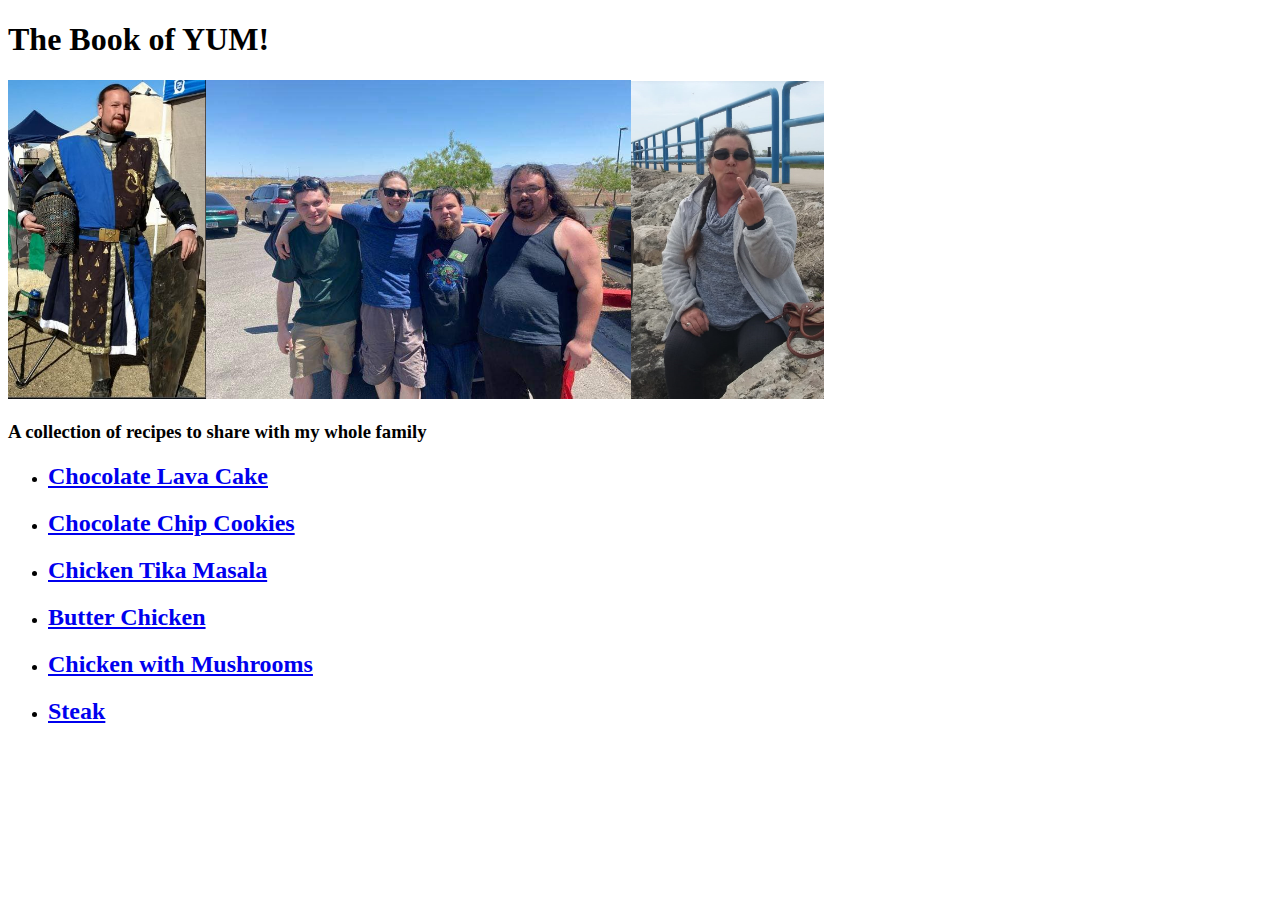
==== index.html @ ff93a286 "Add Chixmush updated index.html" ====
<!DOCTYPE html>
<html lang="en">
  <head>
    <link rel=""stylesheet" href="styles.css">
    <meta charset="UTF-8">
    <title>Terrien's Cookbook</title>
  </head>
  <body>
    <p><h1>The Book of YUM!</h1></p>
    <img src="./recipes/images/me.jpg" width="198" alt="A handsome gentleman playing dressup"><img src="./recipes/images/boys.jpg" width="425" alt="4 Johnston brothers"><img src="./recipes/images/janice.jpg" width="193" alt="the most beautiful woman in my life">
   
    <p><h3>A collection of recipes to share with my whole family</h3></p>
    <p><ul><li><a href="recipes/choclavacake.html" target="blank"><h2>Chocolate Lava Cake</h2></a></li>
        <li><a href="recipes/cookie.html" target="blank"><h2>Chocolate Chip Cookies</h2></a></li>
        <li><a href="recipes/tika.html" target="blank"><h2>Chicken Tika Masala</h2></a></li>
        <li><a href="recipes/butchix.html" target="blank"><h2>Butter Chicken</h2></a></li>
        <li><a href="recipes/portochix.html" target="blank"><h2>Chicken with Mushrooms</h2></a></li>
        <li><a href="recipes/steak.html" target="blank"><h2>Steak</h2></a></li>
        </ul>

  </body>
---- styles.css ----
/* styles.css */

div {
    color: white;
    background-color: black;
}

p {
    color: red;
    
}
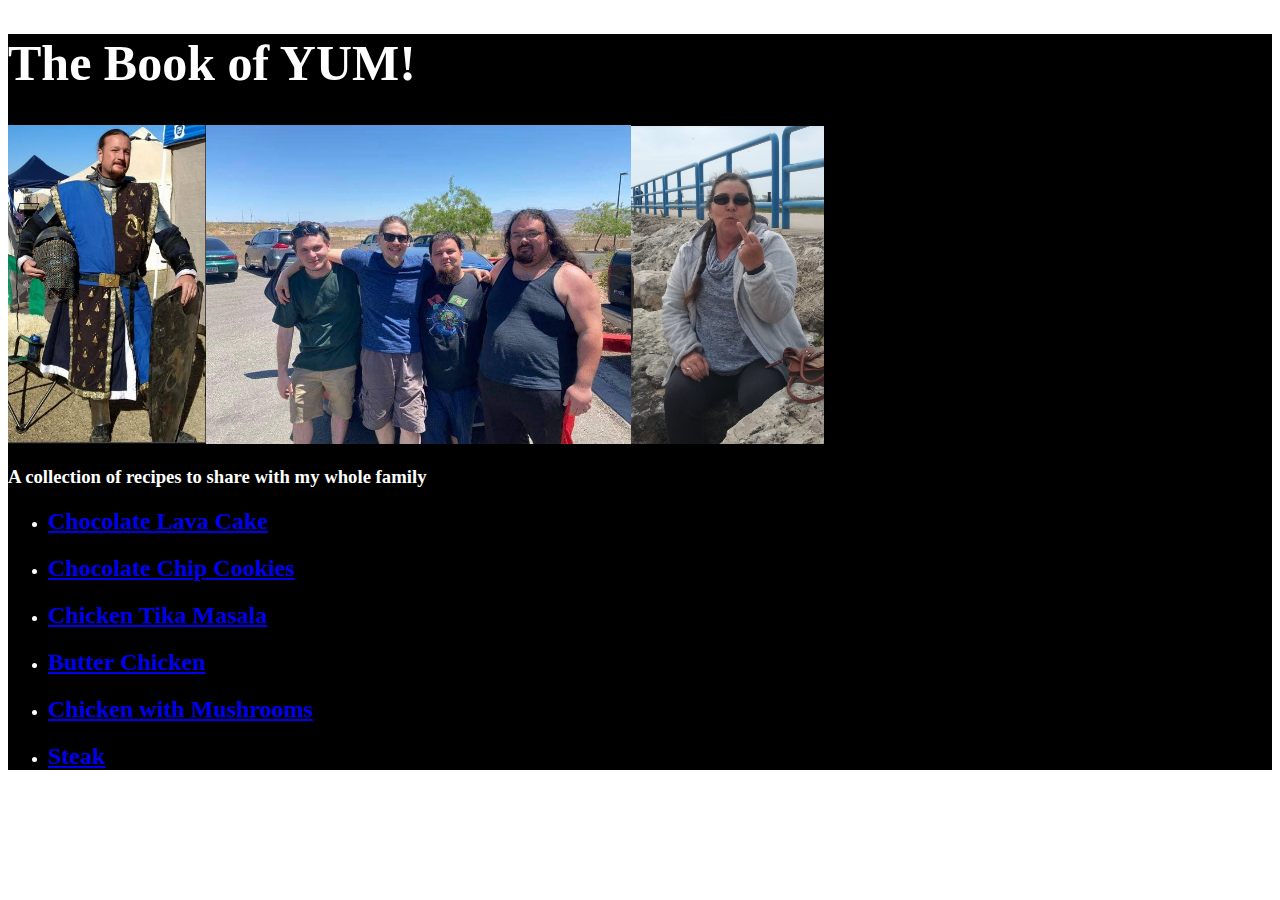
==== commit 9566fcf3: "Just a lil CSS" ====
--- a/index.html
+++ b/index.html
@@ -1,11 +1,12 @@
 <!DOCTYPE html>
 <html lang="en">
   <head>
-    <link rel=""stylesheet" href="styles.css">
+    <link rel="stylesheet" href="styles.css">
     <meta charset="UTF-8">
     <title>Terrien's Cookbook</title>
   </head>
   <body>
+    <div>
     <p><h1>The Book of YUM!</h1></p>
     <img src="./recipes/images/me.jpg" width="198" alt="A handsome gentleman playing dressup"><img src="./recipes/images/boys.jpg" width="425" alt="4 Johnston brothers"><img src="./recipes/images/janice.jpg" width="193" alt="the most beautiful woman in my life">
    
@@ -17,5 +18,7 @@
         <li><a href="recipes/portochix.html" target="blank"><h2>Chicken with Mushrooms</h2></a></li>
         <li><a href="recipes/steak.html" target="blank"><h2>Steak</h2></a></li>
         </ul>
+</p>
+  </body></html></div>
+  
 
-  </body>--- a/styles.css
+++ b/styles.css
@@ -5,7 +5,7 @@
     background-color: black;
 }
 
-p {
-    color: red;
+h1 {
+    color:white; font-size: 50px;
     
 }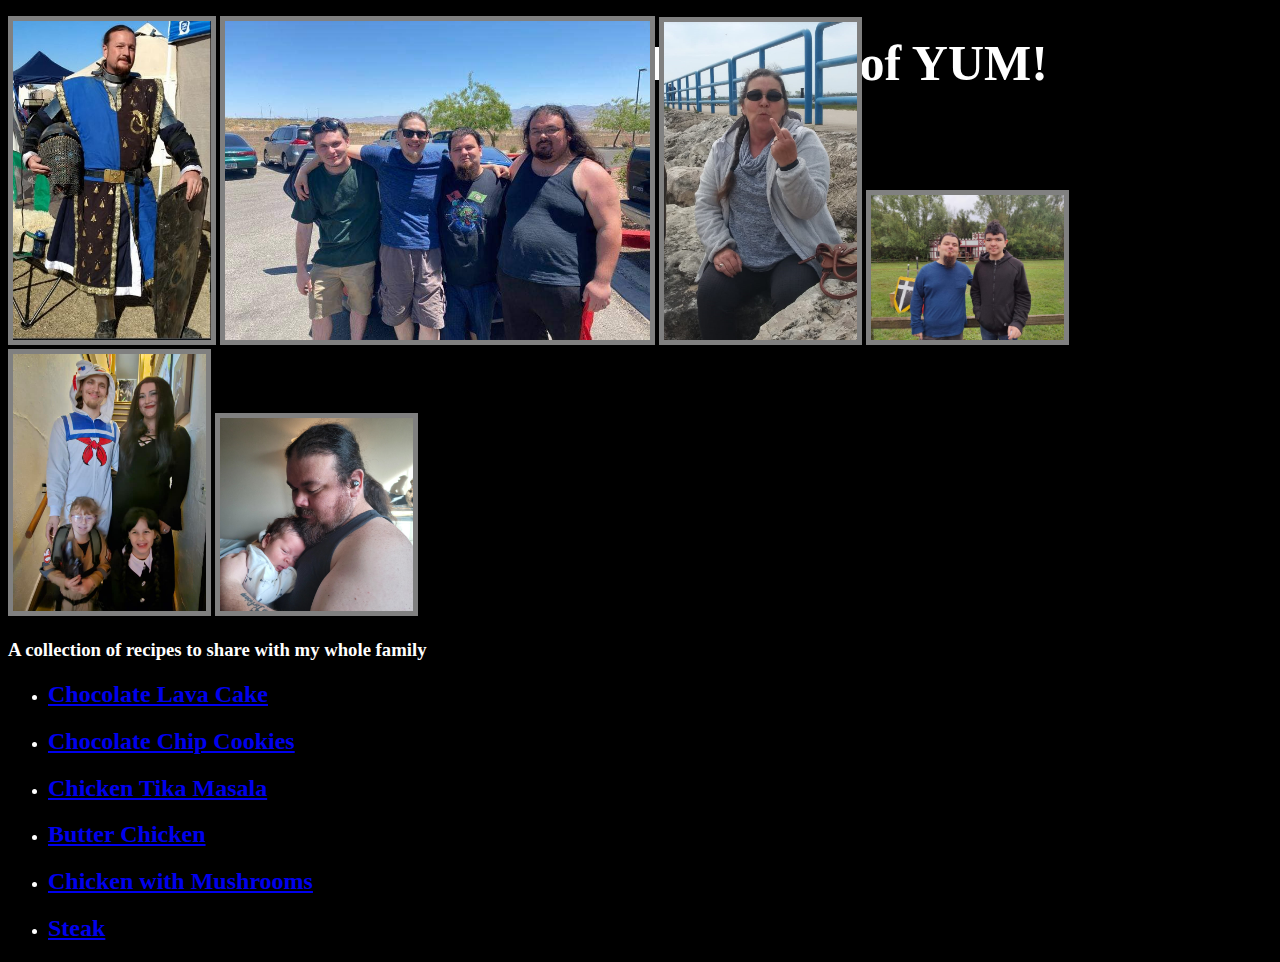
==== commit f3a1a533: "Added family pics, added hover dot color red, put in some code for later to create a shadowbox style" ====
--- a/index.html
+++ b/index.html
@@ -7,9 +7,93 @@
   </head>
   <body>
     <div>
-    <p><h1>The Book of YUM!</h1></p>
-    <img src="./recipes/images/me.jpg" width="198" alt="A handsome gentleman playing dressup"><img src="./recipes/images/boys.jpg" width="425" alt="4 Johnston brothers"><img src="./recipes/images/janice.jpg" width="193" alt="the most beautiful woman in my life">
+    <h1>The Book of YUM!</h1>
+
+    <!-- Images used to open the lightbox 
+<div class="row">
+  <div class="column">
+    <img src="./recipes/images/me.jpg" width="198" alt="A handsome gentleman playing dressup" onclick="openModal();currentSlide(1)" class="hover-shadow">
+  </div>
+  <div class="column">
+    <img src="./recipes/images/boys.jpg" width="425" alt="4 brothers fraternizing" onclick="openModal();currentSlide(2)" class="hover-shadow">
+  </div>
+  <div class="column">
+    <img src="./recipes/images/janice.jpg" width="193" alt="the most beautiful woman in my life" onclick="openModal();currentSlide(3)" class="hover-shadow">
+  </div>
+  <div class="column">
+    <img src="./recipes/images/liam.png" width="193" alt="handsome young man" onclick="openModal();currentSlide(4)" class="hover-shadow">
+  </div>
+  <div class="column">
+    <img src="./recipes/images/jkgirls.png" width="193" alt="a happy family halloween" onclick="openModal();currentSlide(5)" class="hover-shadow">
+  </div>
+  <div class="column">
+    <img src="./recipes/images/johnico.png" width="193" alt="a father and his baby son" onclick="openModal();currentSlide(6)" class="hover-shadow">
+  </div>
+</div>  -->
+
+
+    <p><img src="./recipes/images/me.jpg" width="198" alt="A handsome gentleman playing dressup">
+      <img src="./recipes/images/boys.jpg" width="425" alt="4 brothers fraternizing">
+      <img src="./recipes/images/janice.jpg" width="193" alt="the most beautiful woman in my life">
+      <img src="./recipes/images/liam.png" width="193" alt="handsome young man">
+      <img src="./recipes/images/jkgirls.png" width="193" alt="a happy family halloween">
+      <img src="./recipes/images/johnico.png" width="193" alt="a father and his baby son">
+    
+    </p>
    
+<!-- The Modal/Lightbox 
+<div id="myModal" class="modal">
+  <span class="close cursor" onclick="closeModal()">&times;</span>
+  <div class="modal-content">
+
+    <div class="mySlides">
+      <div class="numbertext">1 / 4</div>
+      <img src="img1_wide.jpg" style="width:100%">
+    </div>
+
+    <div class="mySlides">
+      <div class="numbertext">2 / 4</div>
+      <img src="img2_wide.jpg" style="width:100%">
+    </div>
+
+    <div class="mySlides">
+      <div class="numbertext">3 / 4</div>
+      <img src="img3_wide.jpg" style="width:100%">
+    </div>
+
+    <div class="mySlides">
+      <div class="numbertext">4 / 4</div>
+      <img src="img4_wide.jpg" style="width:100%">
+    </div>  -->
+
+    <!-- Next/previous controls
+    <a class="prev" onclick="plusSlides(-1)">&#10094;</a>
+    <a class="next" onclick="plusSlides(1)">&#10095;</a>
+  -->
+    <!-- Caption text 
+    <div class="caption-container">
+      <p id="caption"></p>
+    </div>
+
+    <!-- Thumbnail image controls 
+    <div class="column">
+      <img class="demo" src="img1.jpg" onclick="currentSlide(1)" alt="Nature">
+    </div>
+
+    <div class="column">
+      <img class="demo" src="img2.jpg" onclick="currentSlide(2)" alt="Snow">
+    </div>
+
+    <div class="column">
+      <img class="demo" src="img3.jpg" onclick="currentSlide(3)" alt="Mountains">
+    </div>
+
+    <div class="column">
+      <img class="demo" src="img4.jpg" onclick="currentSlide(4)" alt="Lights">
+    </div>
+  </div>
+</div> -->
+
     <p><h3>A collection of recipes to share with my whole family</h3></p>
     <p><ul><li><a href="recipes/choclavacake.html" target="blank"><h2>Chocolate Lava Cake</h2></a></li>
         <li><a href="recipes/cookie.html" target="blank"><h2>Chocolate Chip Cookies</h2></a></li>
@@ -20,5 +104,5 @@
         </ul>
 </p>
   </body></html></div>
-  
 
+
--- a/styles.css
+++ b/styles.css
@@ -5,7 +5,9 @@
     background-color: black;
 }
 
-h1 {
-    color:white; font-size: 50px;
-    
-}+h1 {color:white; font-size: 50px; position:absolute; Left: 50%; top: 0%; }
+
+img {border: 5px solid grey; position:relative; top: 20%}
+body {background-color: black;}
+
+li:hover {color: red;}
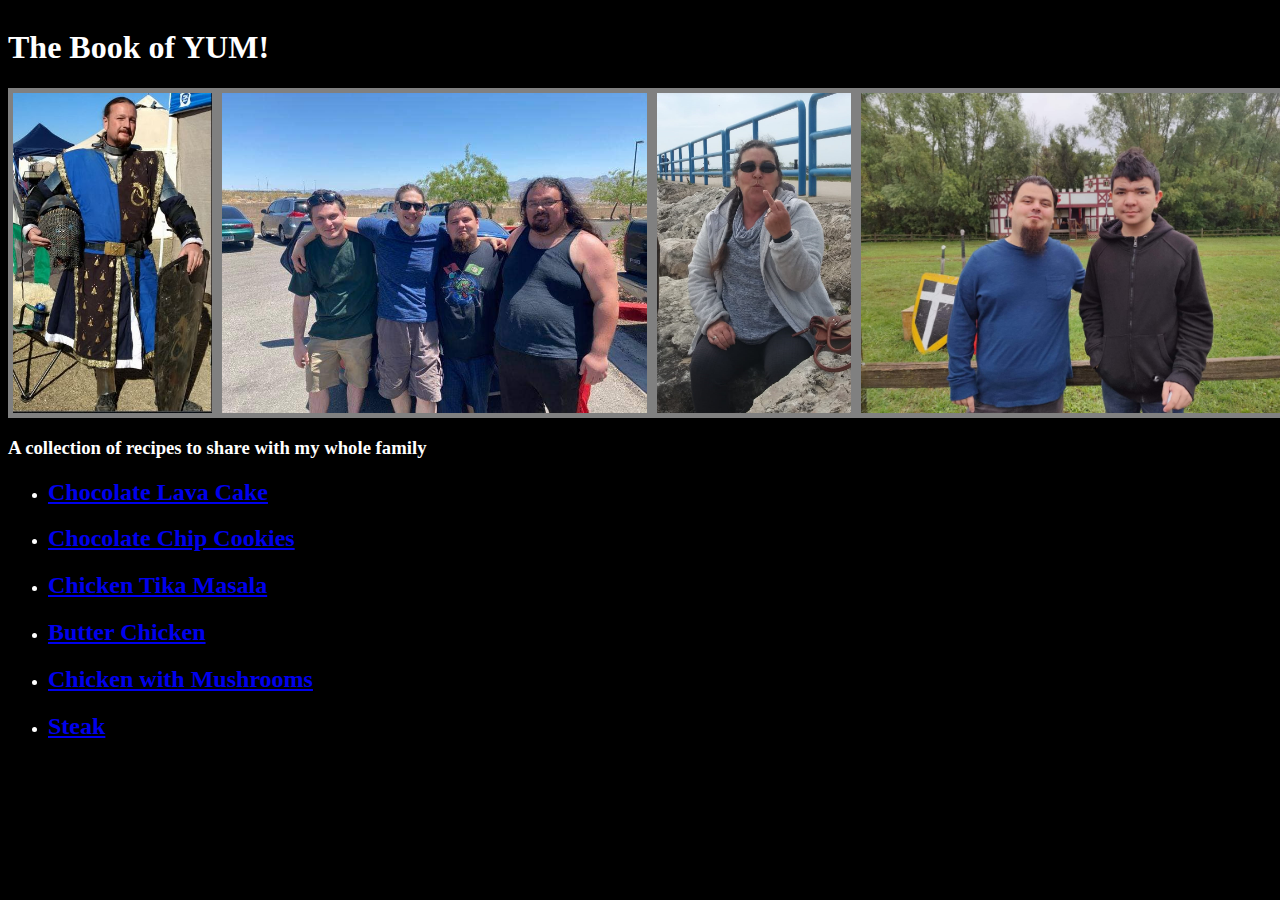
==== commit 3bf1ff33: "Changed layout with containers" ====
--- a/index.html
+++ b/index.html
@@ -6,9 +6,10 @@
     <title>Terrien's Cookbook</title>
   </head>
   <body>
+    <div class="container"><h1>The Book of YUM!</h1></div>
     <div>
-    <h1>The Book of YUM!</h1>
-
+      <div class="container">
+   
     <!-- Images used to open the lightbox 
 <div class="row">
   <div class="column">
@@ -32,14 +33,15 @@
 </div>  -->
 
 
-    <p><img src="./recipes/images/me.jpg" width="198" alt="A handsome gentleman playing dressup">
+
+    <img src="./recipes/images/me.jpg" width="199" alt="A handsome gentleman playing dressup">
       <img src="./recipes/images/boys.jpg" width="425" alt="4 brothers fraternizing">
-      <img src="./recipes/images/janice.jpg" width="193" alt="the most beautiful woman in my life">
-      <img src="./recipes/images/liam.png" width="193" alt="handsome young man">
-      <img src="./recipes/images/jkgirls.png" width="193" alt="a happy family halloween">
-      <img src="./recipes/images/johnico.png" width="193" alt="a father and his baby son">
+      <img src="./recipes/images/janice.jpg" width="194" alt="the most beautiful woman in my life">
+      <img src="./recipes/images/liam.png" width="425" alt="handsome young man">
+      <img src="./recipes/images/jkgirls.png" width="240" alt="a happy family halloween">
+      <img src="./recipes/images/johnico.png" width="320" alt="a father and his baby son">
     
-    </p>
+    </div>
    
 <!-- The Modal/Lightbox 
 <div id="myModal" class="modal">
--- a/styles.css
+++ b/styles.css
@@ -5,9 +5,15 @@
     background-color: black;
 }
 
-h1 {color:white; font-size: 50px; position:absolute; Left: 50%; top: 0%; }
+.h1 {color:white; font-size: 50px; position:absolute; Left: 50%; top: 0%; }
 
-img {border: 5px solid grey; position:relative; top: 20%}
+img {border: 5px solid grey; position:relative; top: 50%; white-space: nowrap;}
 body {background-color: black;}
 
 li:hover {color: red;}
+
+.container {
+    display: flex;
+    flex-direction:row;
+
+}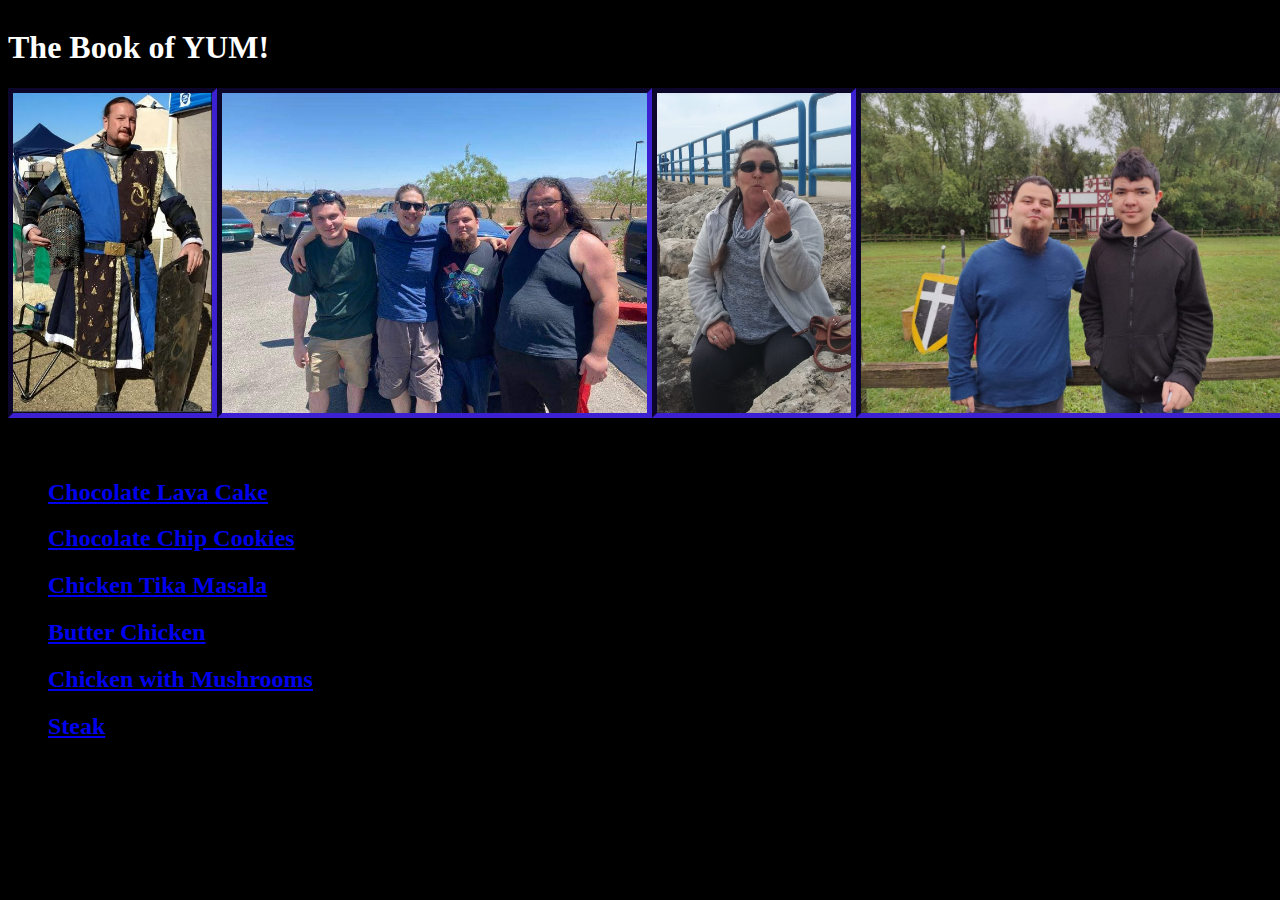
==== commit 201e9f80: "Change colors" ====
--- a/index.html
+++ b/index.html
@@ -7,7 +7,7 @@
   </head>
   <body>
     <div class="container"><h1>The Book of YUM!</h1></div>
-    <div>
+    
       <div class="container">
    
     <!-- Images used to open the lightbox 
--- a/styles.css
+++ b/styles.css
@@ -5,12 +5,13 @@
     background-color: black;
 }
 
-.h1 {color:white; font-size: 50px; position:absolute; Left: 50%; top: 0%; }
+.h1 {color:white; font-size: 50px; }
+h1 {text-align: center;}
 
-img {border: 5px solid grey; position:relative; top: 50%; white-space: nowrap;}
+img {border: 5px inset rgb(36, 20, 126); position:relative; top:5%; white-space: nowrap;}
 body {background-color: black;}
 
-li:hover {color: red;}
+li:hover {color: rgb(218, 87, 12);}
 
 .container {
     display: flex;
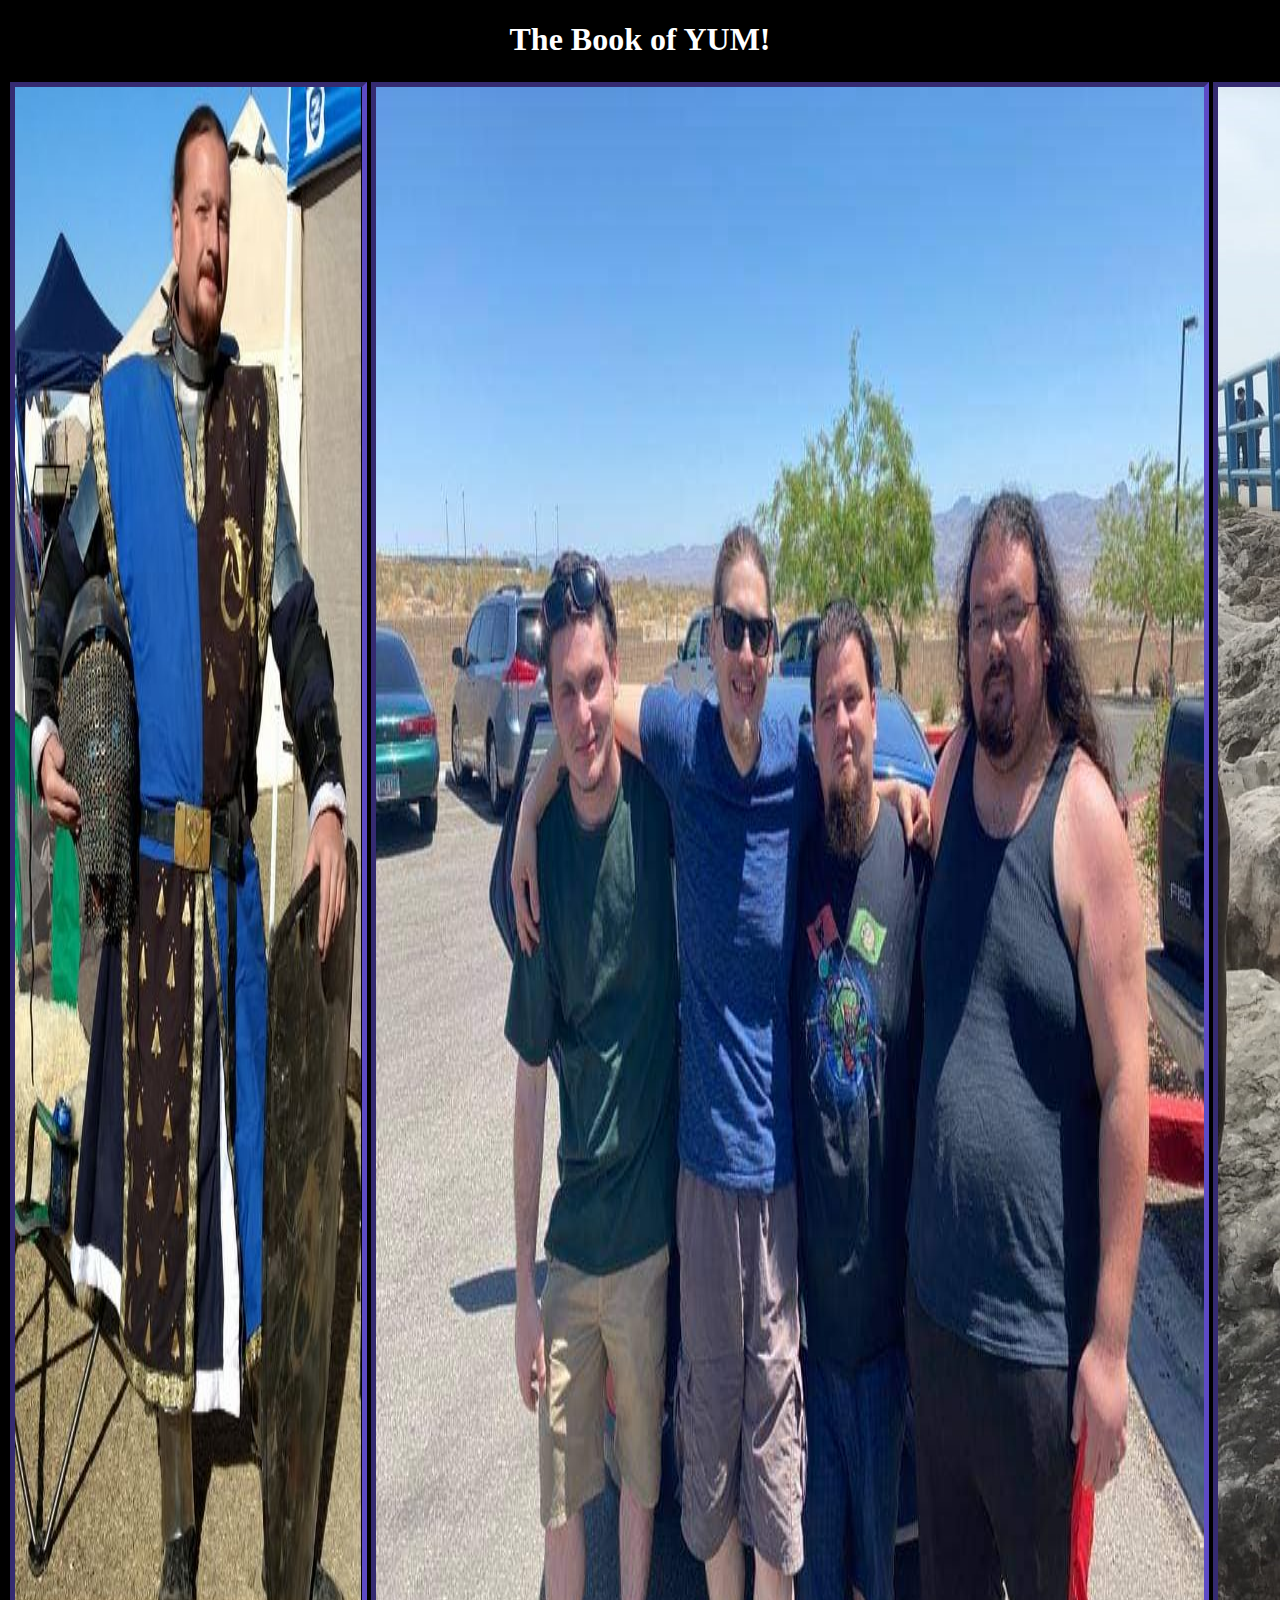
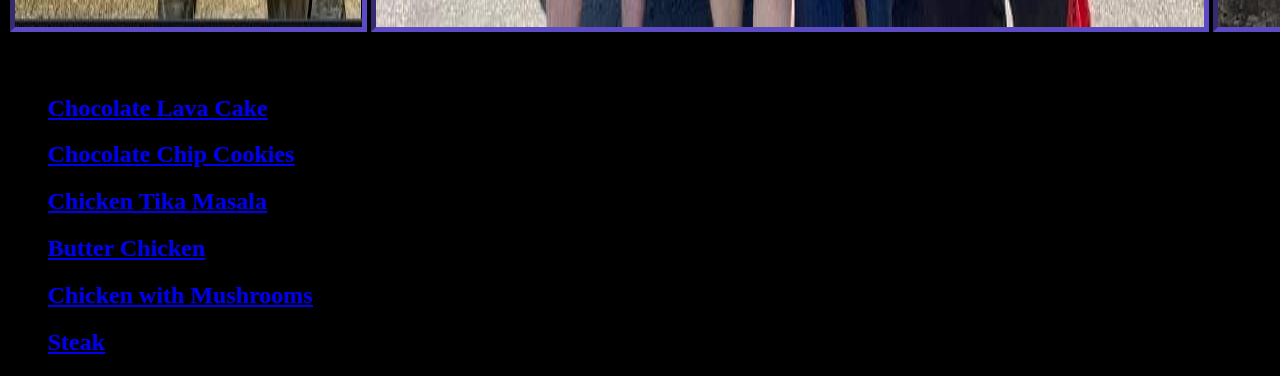
==== commit 3eba1504: "Fixed some image sizing" ====
--- a/index.html
+++ b/index.html
@@ -1,12 +1,13 @@
 <!DOCTYPE html>
 <html lang="en">
   <head>
-    <link rel="stylesheet" href="styles.css">
+    <link rel="stylesheet" type="text/css" href="styles.css">
     <meta charset="UTF-8">
     <title>Terrien's Cookbook</title>
   </head>
+  
   <body>
-    <div class="container"><h1>The Book of YUM!</h1></div>
+    <div><h1>The Book of YUM!</h1></div>
     
       <div class="container">
    
@@ -34,12 +35,12 @@
 
 
 
-    <img src="./recipes/images/me.jpg" width="199" alt="A handsome gentleman playing dressup">
-      <img src="./recipes/images/boys.jpg" width="425" alt="4 brothers fraternizing">
-      <img src="./recipes/images/janice.jpg" width="194" alt="the most beautiful woman in my life">
-      <img src="./recipes/images/liam.png" width="425" alt="handsome young man">
-      <img src="./recipes/images/jkgirls.png" width="240" alt="a happy family halloween">
-      <img src="./recipes/images/johnico.png" width="320" alt="a father and his baby son">
+      <img class="item" src="./recipes/images/me.jpg" alt="A handsome gentleman playing dressup">
+      <img class="item"src="./recipes/images/boys.jpg" alt="4 brothers fraternizing">
+      <img class="item"src="./recipes/images/janice.jpg" alt="the most beautiful woman in my life">
+      <img class="item"src="./recipes/images/liam.png" alt="handsome young man">
+      <img class="item"src="./recipes/images/jkgirls.png" alt="a happy family halloween">
+      <img class="item"src="./recipes/images/johnico.png" alt="a father and his baby son">
     
     </div>
    
--- a/styles.css
+++ b/styles.css
@@ -7,8 +7,7 @@
 
 .h1 {color:white; font-size: 50px; }
 h1 {text-align: center;}
-
-img {border: 5px inset rgb(36, 20, 126); position:relative; top:5%; white-space: nowrap;}
+img {border: 5px inset rgb(93, 75, 197); margin:2px}
 body {background-color: black;}
 
 li:hover {color: rgb(218, 87, 12);}
@@ -16,5 +15,5 @@
 .container {
     display: flex;
     flex-direction:row;
-
-}+    color:white;
+    background-color: black;}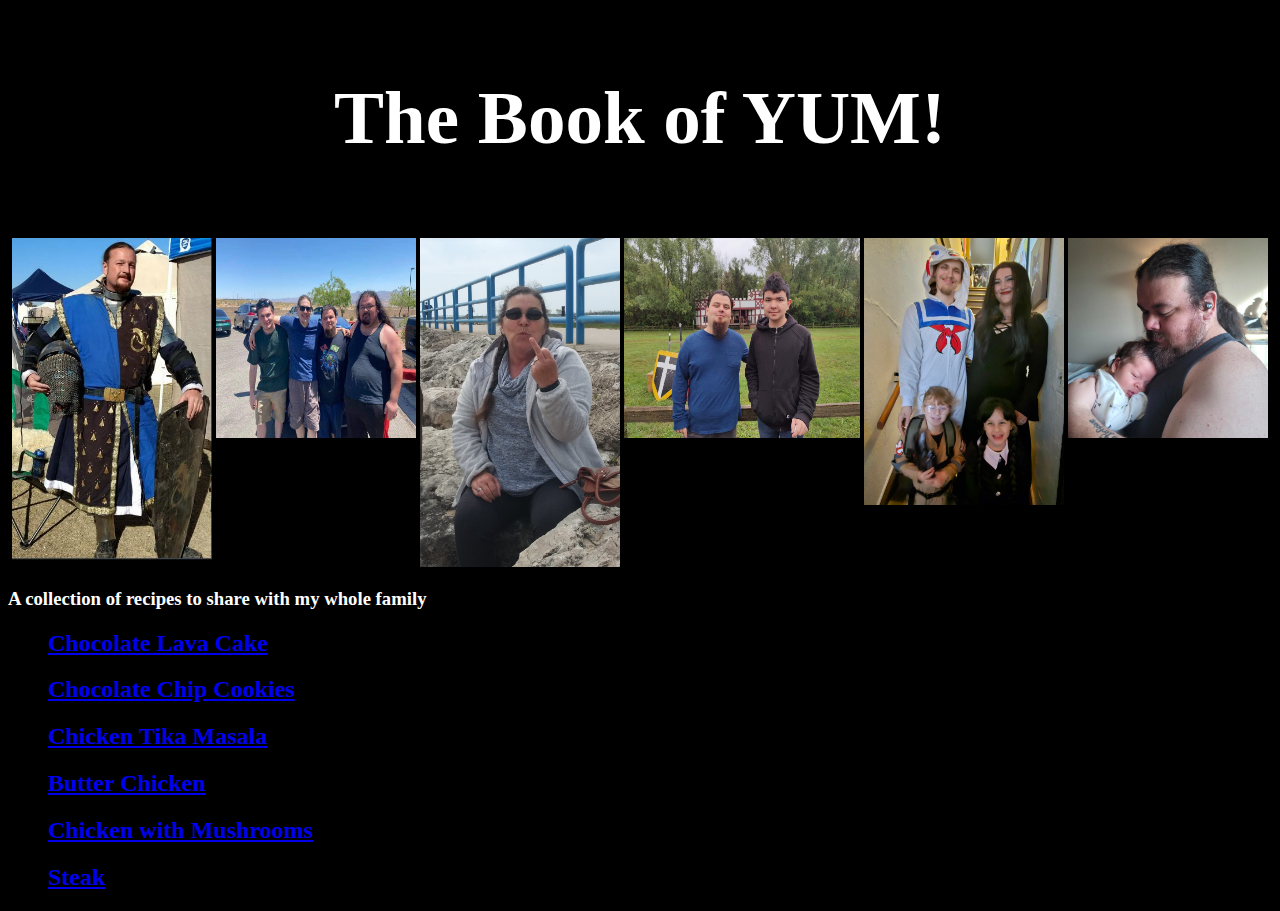
==== commit 8797bcc4: "tweaks to the flexbox" ====
--- a/index.html
+++ b/index.html
@@ -7,43 +7,43 @@
   </head>
   
   <body>
-    <div><h1>The Book of YUM!</h1></div>
+    <div><h1><p>The Book of YUM!</p></h1></div>
     
-      <div class="container">
    
-    <!-- Images used to open the lightbox 
-<div class="row">
-  <div class="column">
-    <img src="./recipes/images/me.jpg" width="198" alt="A handsome gentleman playing dressup" onclick="openModal();currentSlide(1)" class="hover-shadow">
-  </div>
-  <div class="column">
-    <img src="./recipes/images/boys.jpg" width="425" alt="4 brothers fraternizing" onclick="openModal();currentSlide(2)" class="hover-shadow">
-  </div>
-  <div class="column">
-    <img src="./recipes/images/janice.jpg" width="193" alt="the most beautiful woman in my life" onclick="openModal();currentSlide(3)" class="hover-shadow">
-  </div>
-  <div class="column">
-    <img src="./recipes/images/liam.png" width="193" alt="handsome young man" onclick="openModal();currentSlide(4)" class="hover-shadow">
-  </div>
-  <div class="column">
-    <img src="./recipes/images/jkgirls.png" width="193" alt="a happy family halloween" onclick="openModal();currentSlide(5)" class="hover-shadow">
-  </div>
-  <div class="column">
-    <img src="./recipes/images/johnico.png" width="193" alt="a father and his baby son" onclick="openModal();currentSlide(6)" class="hover-shadow">
-  </div>
-</div>  -->
-
-
-
-      <img class="item" src="./recipes/images/me.jpg" alt="A handsome gentleman playing dressup">
-      <img class="item"src="./recipes/images/boys.jpg" alt="4 brothers fraternizing">
-      <img class="item"src="./recipes/images/janice.jpg" alt="the most beautiful woman in my life">
-      <img class="item"src="./recipes/images/liam.png" alt="handsome young man">
-      <img class="item"src="./recipes/images/jkgirls.png" alt="a happy family halloween">
-      <img class="item"src="./recipes/images/johnico.png" alt="a father and his baby son">
-    
+    <div class="container">
+   
+      <!-- Images used to open the lightbox 
+  <div class="row">
+    <div class="column">
+      <img src="./recipes/images/me.jpg" width="198" alt="A handsome gentleman playing dressup" onclick="openModal();currentSlide(1)" class="hover-shadow">
     </div>
-   
+    <div class="column">
+      <img src="./recipes/images/boys.jpg" width="425" alt="4 brothers fraternizing" onclick="openModal();currentSlide(2)" class="hover-shadow">
+    </div>
+    <div class="column">
+      <img src="./recipes/images/janice.jpg" width="193" alt="the most beautiful woman in my life" onclick="openModal();currentSlide(3)" class="hover-shadow">
+    </div>
+    <div class="column">
+      <img src="./recipes/images/liam.png" width="193" alt="handsome young man" onclick="openModal();currentSlide(4)" class="hover-shadow">
+    </div>
+    <div class="column">
+      <img src="./recipes/images/jkgirls.png" width="193" alt="a happy family halloween" onclick="openModal();currentSlide(5)" class="hover-shadow">
+    </div>
+    <div class="column">
+      <img src="./recipes/images/johnico.png" width="193" alt="a father and his baby son" onclick="openModal();currentSlide(6)" class="hover-shadow">
+    </div>
+  </div>  -->
+  
+  
+  
+        <img class="item" src="./recipes/images/me.jpg" alt="A handsome gentleman playing dressup">
+        <img class="item"src="./recipes/images/boys.jpg" alt="4 brothers fraternizing">
+        <img class="item"src="./recipes/images/janice.jpg" alt="the most beautiful woman in my life">
+        <img class="item"src="./recipes/images/liam.png" alt="handsome young man">
+        <img class="item"src="./recipes/images/jkgirls.png" alt="a happy family halloween">
+        <img class="item"src="./recipes/images/johnico.png" alt="a father and his baby son">
+      
+      </div>
 <!-- The Modal/Lightbox 
 <div id="myModal" class="modal">
   <span class="close cursor" onclick="closeModal()">&times;</span>
--- a/styles.css
+++ b/styles.css
@@ -3,17 +3,46 @@
 div {
     color: white;
     background-color: black;
+    outline: yellow;
+    margin: 2px;
 }
 
-.h1 {color:white; font-size: 50px; }
-h1 {text-align: center;}
-img {border: 5px inset rgb(93, 75, 197); margin:2px}
+
+h1 {color:white; font-size: 75px; text-align: center; outline: yellow; }
+h3 {color:white;}
+p {color:white;}
+
+img { margin:2px} 
+
 body {background-color: black;}
 
 li:hover {color: rgb(218, 87, 12);}
 
+
+
 .container {
     display: flex;
     flex-direction:row;
+    flex-wrap: nowrap;
+    flex:auto;
+    max-height: 400px;
+    align-items: flex-start;
+    
+    }
+    
+     
+.container div {
     color:white;
-    background-color: black;}+    background-color: black;
+    
+    flex:initial;
+    
+}    
+    
+    
+    .item {
+        min-width: 200px;
+        min-height: 200px;
+        margin:2px;
+        outline: yellow;
+         } 
